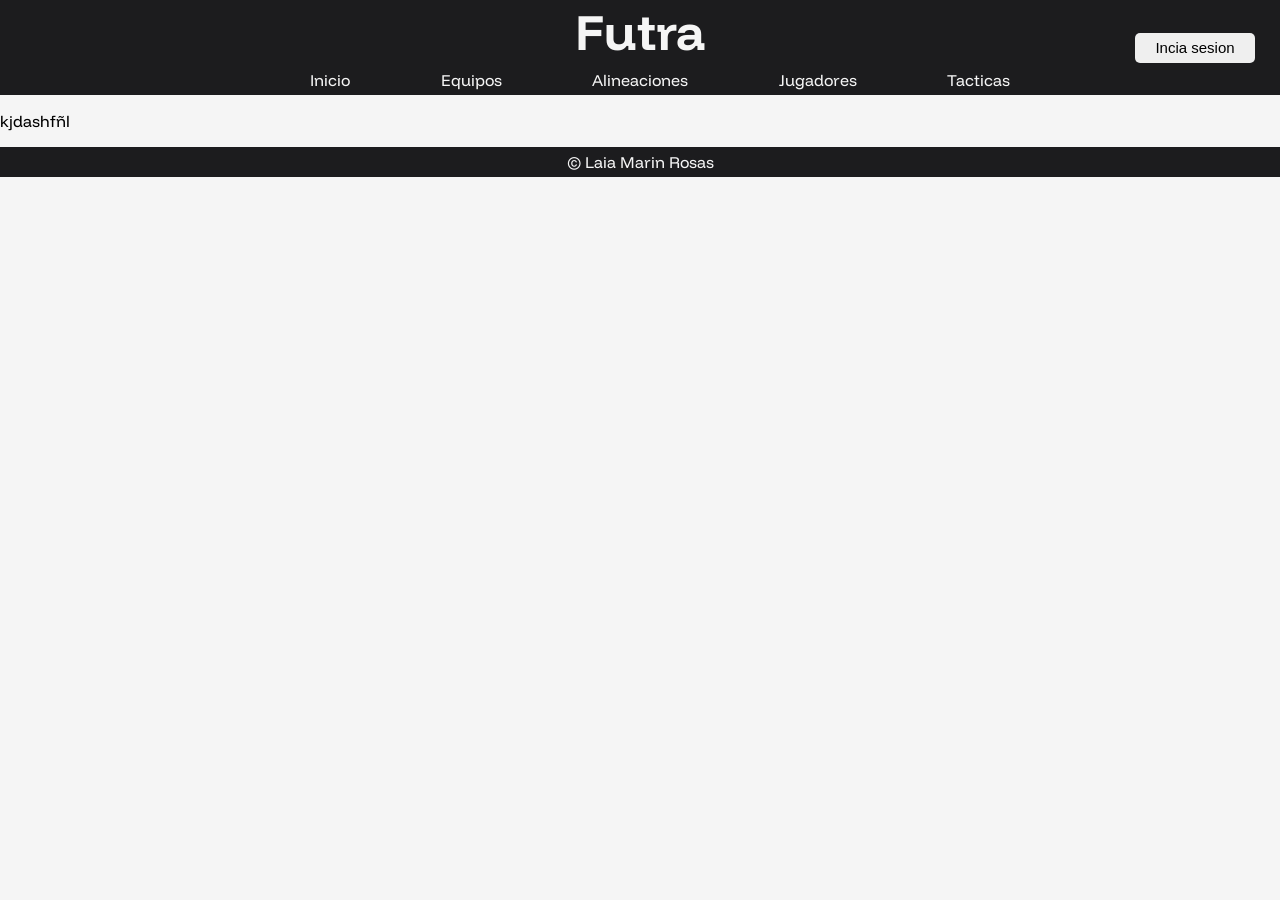
==== index.html @ 4d3b50c3 "headerIndex_cssComentado" ====
<!DOCTYPE html>
<html lang="en">
<head>
    <meta charset="UTF-8">
    <meta name="viewport" content="width=device-width, initial-scale=1.0">
    <title>Futra</title>
    <link rel="preconnect" href="https://fonts.googleapis.com">
    <link rel="preconnect" href="https://fonts.gstatic.com" crossorigin>
    <link href="https://fonts.googleapis.com/css2?family=Funnel+Display&display=swap" rel="stylesheet">
    <link rel="stylesheet" href="styles.css">
</head>
<body>
    <header>
        <section class="section1_headerIncio">
            <a href="index.html"><h1>Futra</h1></a>
            
            <nav>
                <ul class="li_nav">
                    <a href="index.html"><li>Inicio</li></a>
                    <a href="equipos.html"><li>Equipos</li></a>
                    <a href="alineaciones.html"><li>Alineaciones</li></a>
                    <a href="jugadores.html"><li>Jugadores</li></a>
                    <a href="tacticas.html"><li>Tacticas</li></a>
                </ul>
            </nav>
        </section>
        
        <button class="button_incioSesion">Incia sesion</button>
    </header>

    <main>
        <p>kjdashfñl</p>
    </main>

    <footer>
        <p class="p_footer">© Laia Marin Rosas</p>
    </footer>
</body>
</html>
---- styles.css ----
body {
    margin: 0;
    font-family: "Funnel Display", sans-serif;
    background-color: whitesmoke;
}

/*header*/
header {
    background-color: #1C1C1E;
    color: whitesmoke;
    margin: 0;
    display: flex;
    justify-content: center;
    align-items: center;
    position: relative; /*para poner el boton a la derecha*/
}

.section1_headerIncio {
    width: 700px;
    display: flex;
    flex-direction: column;
    align-items: center;
    justify-content: center;
}

.section1_headerIncio a { /*para quitar el estilo de los enlaces*/
    text-decoration: none;
    color: whitesmoke;
}

h1 {
    font-size: 50px;
    margin: 0;
    text-decoration: none;
    color: whitesmoke;
}

.button_incioSesion {
    height: 30px;
    width: 120px;
    font-size: 15px;
    border-radius: 5px;
    position: absolute; /*para poner el boton a la derecha*/
    top: 5;
    right: 0;
    margin-right: 25px;
    border-style: none; /*quitar el estilo del borde del boton*/
}

button:hover { /*añadir hover al boton*/
    cursor: pointer;
    background-color: #d4d4d4;
}

.li_nav {
    width: 700px;
    margin-top: 7px;
    margin-bottom: 5px;
    list-style: none;
    text-decoration: none;
    display: flex;
    justify-content: space-between;
}


/*main*/



/*footer*/
footer {
    background-color: #1C1C1E;
    color: whitesmoke;
    margin: 0;
}

.p_footer {
    margin: 0;
    padding: 5px;
    display: flex;
    justify-content: center;
}
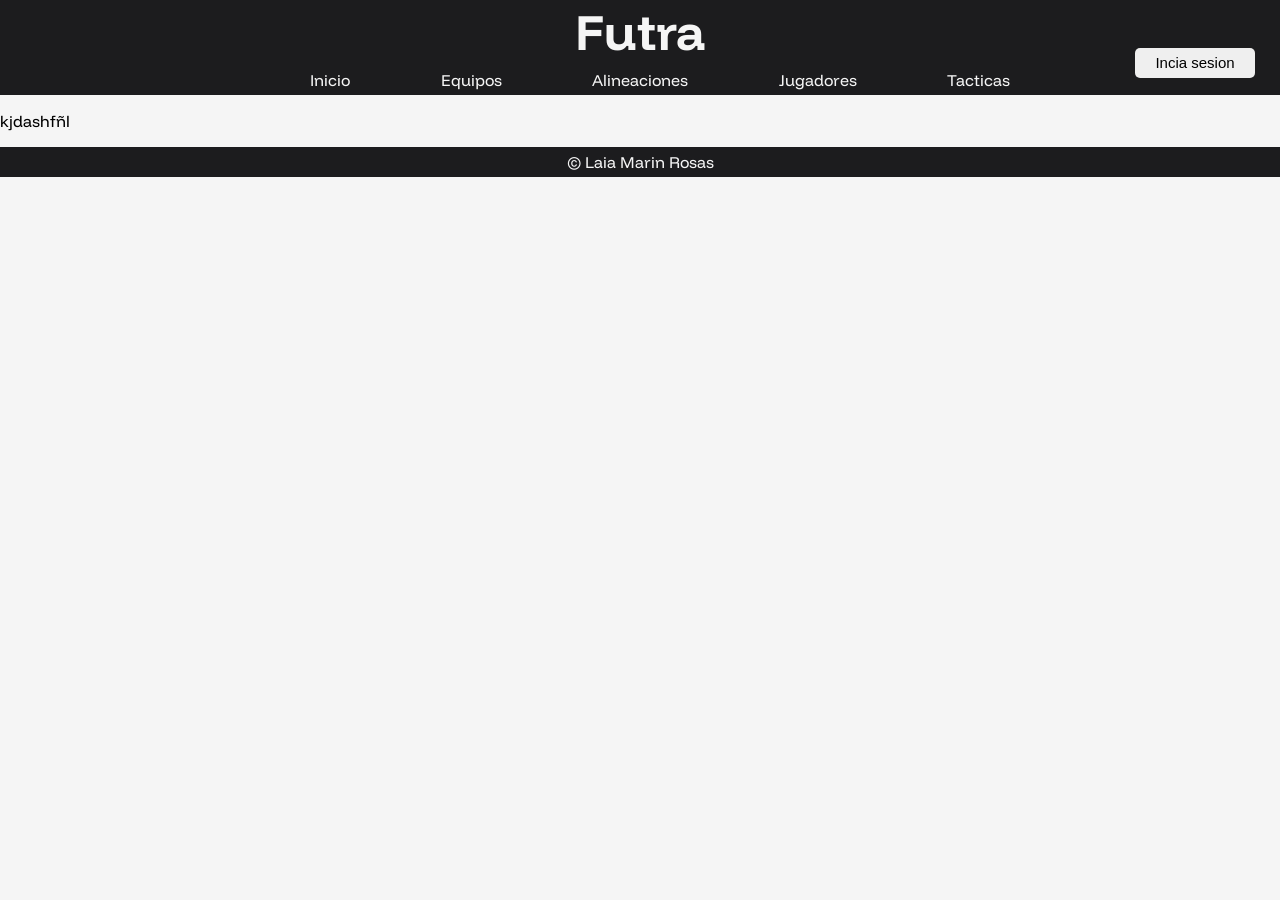
==== commit b034fb04: "inicioSesion_anadido" ====
--- a/index.html
+++ b/index.html
@@ -17,15 +17,15 @@
             <nav>
                 <ul class="li_nav">
                     <a href="index.html"><li>Inicio</li></a>
-                    <a href="equipos.html"><li>Equipos</li></a>
-                    <a href="alineaciones.html"><li>Alineaciones</li></a>
-                    <a href="jugadores.html"><li>Jugadores</li></a>
-                    <a href="tacticas.html"><li>Tacticas</li></a>
+                    <a href="equipos_pack/equipos.html"><li>Equipos</li></a>
+                    <a href="alineaciones_pack/alineaciones.html"><li>Alineaciones</li></a>
+                    <a href="jugadores_pack/jugadores.html"><li>Jugadores</li></a>
+                    <a href="tacticas_pack/tacticas.html"><li>Tacticas</li></a>
                 </ul>
             </nav>
         </section>
         
-        <button class="button_incioSesion">Incia sesion</button>
+        <a href="inicioSesion_pack/inicioSesion.html"><button class="button_incioSesion">Incia sesion</button></a>
     </header>
 
     <main>
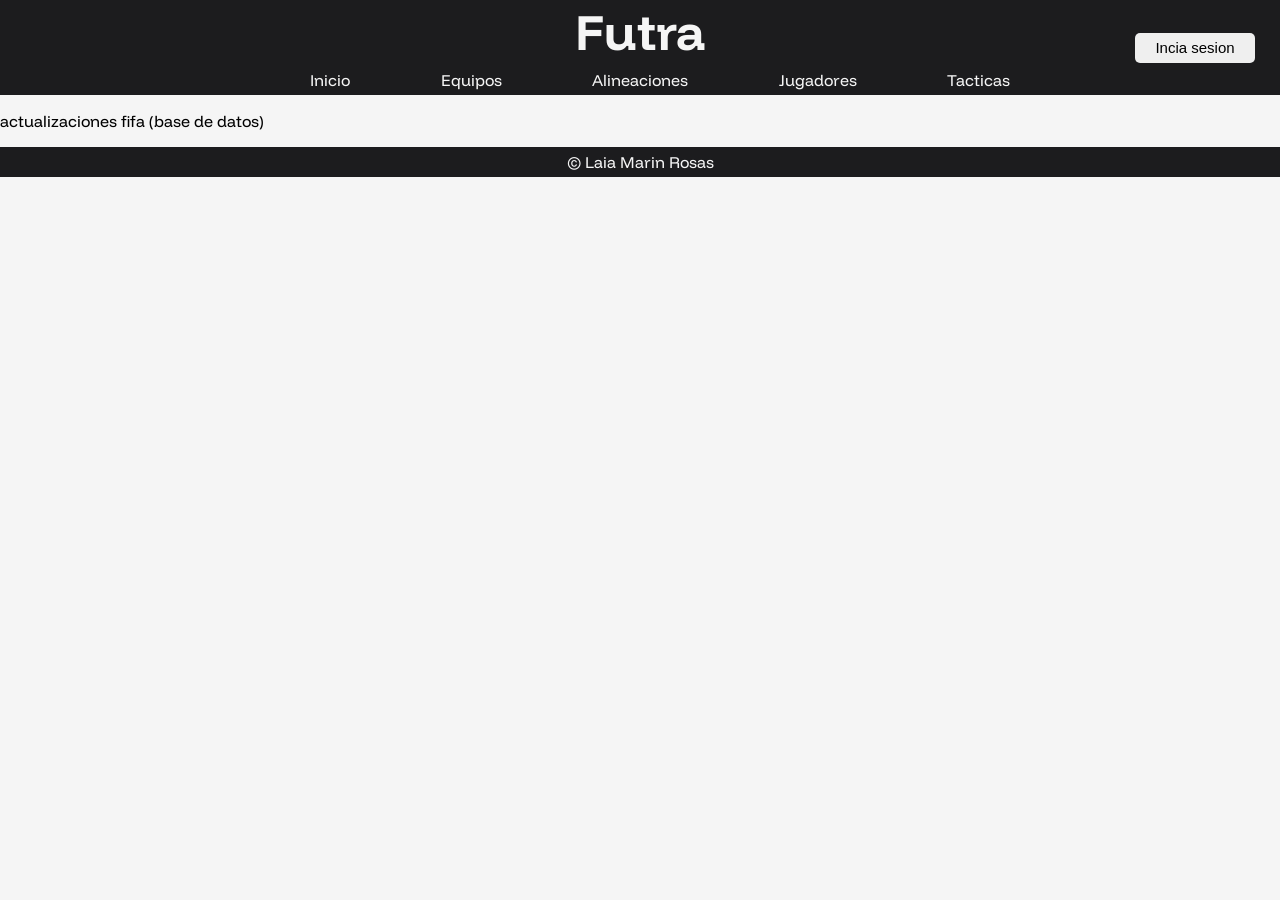
==== commit a18394b6: "actualizacion" ====
--- a/index.html
+++ b/index.html
@@ -29,7 +29,7 @@
     </header>
 
     <main>
-        <p>kjdashfñl</p>
+        <p>actualizaciones fifa (base de datos)</p>
     </main>
 
     <footer>
--- a/styles.css
+++ b/styles.css
@@ -43,6 +43,7 @@
     position: absolute; /*para poner el boton a la derecha*/
     top: 5;
     right: 0;
+    margin-top: -15px;
     margin-right: 25px;
     border-style: none; /*quitar el estilo del borde del boton*/
 }
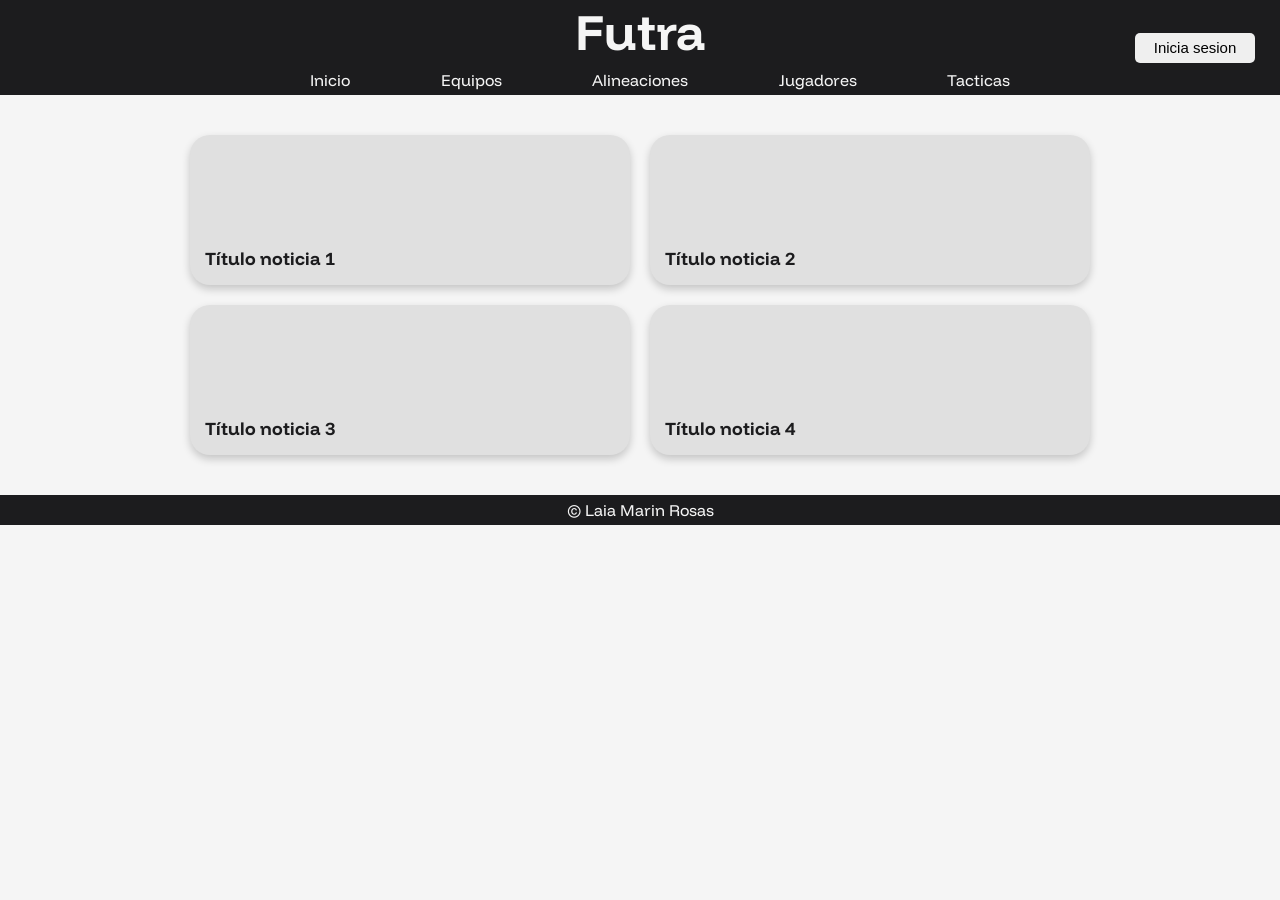
==== commit 119bd3bd: "incio_base" ====
--- a/index.html
+++ b/index.html
@@ -13,7 +13,6 @@
     <header>
         <section class="section1_headerIncio">
             <a href="index.html"><h1>Futra</h1></a>
-            
             <nav>
                 <ul class="li_nav">
                     <a href="index.html"><li>Inicio</li></a>
@@ -24,12 +23,29 @@
                 </ul>
             </nav>
         </section>
-        
-        <a href="inicioSesion_pack/inicioSesion.html"><button class="button_incioSesion">Incia sesion</button></a>
+        <a href="inicioSesion_pack/inicioSesion.html"><button class="button_incioSesion">Inicia sesion</button></a>
     </header>
 
     <main>
-        <p>actualizaciones fifa (base de datos)</p>
+        <section class="container_noticias">
+
+            <div class="noticia">
+                <p class="noticia_titulo">Título noticia 1</p>
+            </div>
+
+            <div class="noticia">
+                <p class="noticia_titulo">Título noticia 2</p>
+            </div>
+
+            <div class="noticia">
+                <p class="noticia_titulo">Título noticia 3</p>
+            </div>
+
+            <div class="noticia">
+                <p class="noticia_titulo">Título noticia 4</p>
+            </div>
+
+        </section>
     </main>
 
     <footer>
--- a/styles.css
+++ b/styles.css
@@ -12,7 +12,7 @@
     display: flex;
     justify-content: center;
     align-items: center;
-    position: relative; /*para poner el boton a la derecha*/
+    position: relative;
 }
 
 .section1_headerIncio {
@@ -23,7 +23,7 @@
     justify-content: center;
 }
 
-.section1_headerIncio a { /*para quitar el estilo de los enlaces*/
+.section1_headerIncio a {
     text-decoration: none;
     color: whitesmoke;
 }
@@ -31,7 +31,6 @@
 h1 {
     font-size: 50px;
     margin: 0;
-    text-decoration: none;
     color: whitesmoke;
 }
 
@@ -40,15 +39,15 @@
     width: 120px;
     font-size: 15px;
     border-radius: 5px;
-    position: absolute; /*para poner el boton a la derecha*/
+    position: absolute;
     top: 5;
     right: 0;
+    margin-right: 25px;
+    border-style: none;
     margin-top: -15px;
-    margin-right: 25px;
-    border-style: none; /*quitar el estilo del borde del boton*/
 }
 
-button:hover { /*añadir hover al boton*/
+button:hover {
     cursor: pointer;
     background-color: #d4d4d4;
 }
@@ -58,15 +57,48 @@
     margin-top: 7px;
     margin-bottom: 5px;
     list-style: none;
-    text-decoration: none;
     display: flex;
     justify-content: space-between;
 }
 
+/*main*/
+main {
+    display: flex;
+    justify-content: center;
+    padding: 40px;
+}
 
-/*main*/
+.container_noticias {
+    display: grid;
+    grid-template-columns: 1fr 1fr;
+    gap: 20px;
+    width: 900px;
+}
 
+.noticia {
+    background-color: #E0E0E0;
+    height: 150px;
+    border-radius: 20px;
+    box-shadow: 0px 4px 8px rgba(0, 0, 0, 0.2);
+    display: flex;
+    align-items: flex-end;
+    padding: 15px;
+    cursor: pointer;
+    transition: transform 0.4s ease-in-out;
+    box-sizing: border-box;
+}
 
+.noticia:hover {
+    background-color: #CFCFCF;
+    transform: scale(1.02);
+}
+
+.noticia_titulo {
+    font-size: 18px;
+    margin: 0;
+    color: #1C1C1E;
+    font-weight: bold;
+}
 
 /*footer*/
 footer {
@@ -80,4 +112,4 @@
     padding: 5px;
     display: flex;
     justify-content: center;
-}
+}
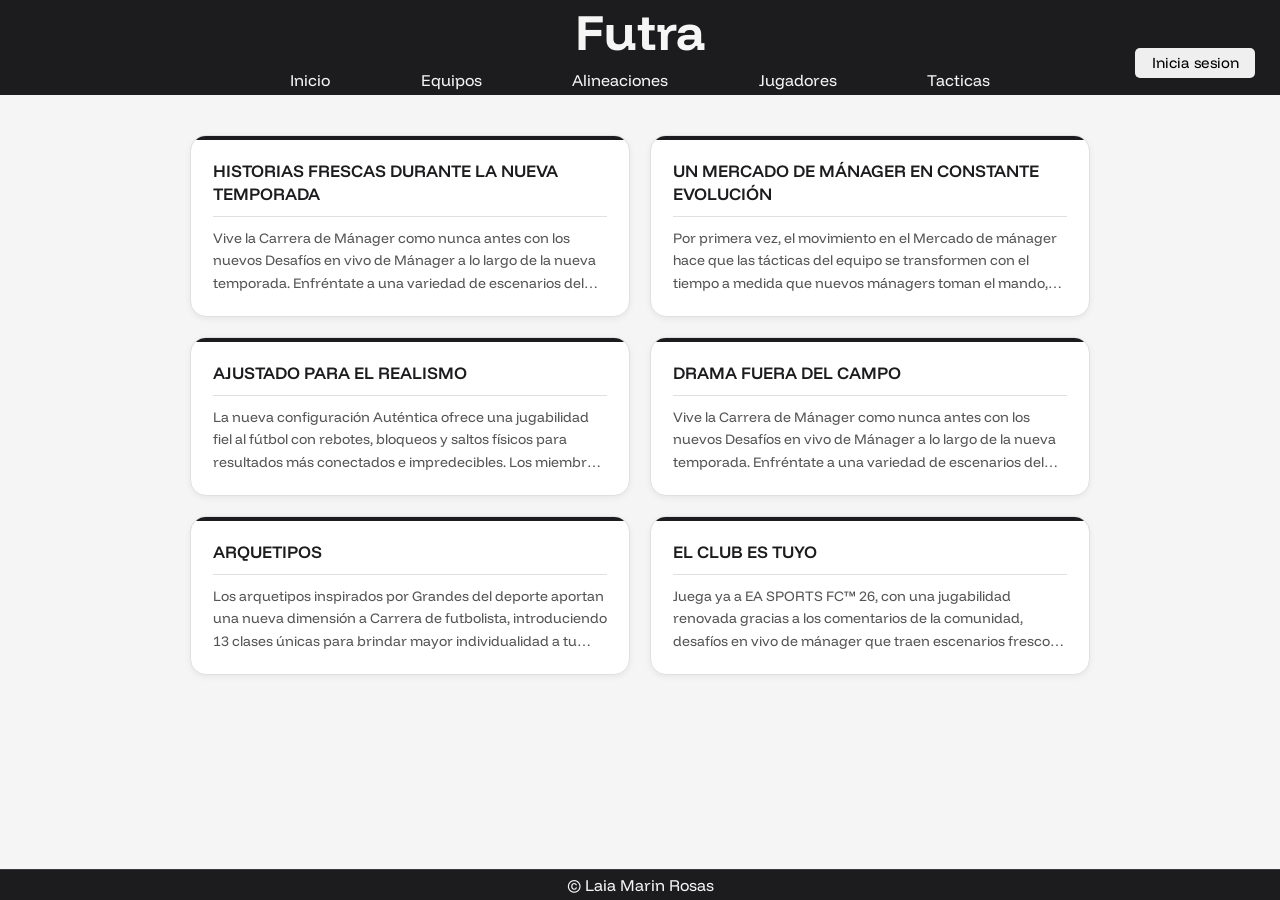
==== commit cea36ee7: "inicio_okBase" ====
--- a/index.html
+++ b/index.html
@@ -11,10 +11,10 @@
 </head>
 <body>
     <header>
-        <section class="section1_headerIncio">
+        <section class="section1_header_inicio">
             <a href="index.html"><h1>Futra</h1></a>
             <nav>
-                <ul class="li_nav">
+                <ul class="lista_nav">
                     <a href="index.html"><li>Inicio</li></a>
                     <a href="equipos_pack/equipos.html"><li>Equipos</li></a>
                     <a href="alineaciones_pack/alineaciones.html"><li>Alineaciones</li></a>
@@ -23,26 +23,64 @@
                 </ul>
             </nav>
         </section>
-        <a href="inicioSesion_pack/inicioSesion.html"><button class="button_incioSesion">Inicia sesion</button></a>
+        <a href="inicioSesion_pack/inicioSesion.html"><button class="boton_sesion">Inicia sesion</button></a>
     </header>
 
     <main>
-        <section class="container_noticias">
+        <section class="contenedor_noticias">
 
             <div class="noticia">
-                <p class="noticia_titulo">Título noticia 1</p>
+                <div class="noticia_acento"></div>
+                <div class="noticia_cuerpo">
+                    <h2 class="noticia_titulo">HISTORIAS FRESCAS DURANTE LA NUEVA TEMPORADA</h2>
+                    <div class="noticia_divisor"></div>
+                    <p class="noticia_texto">Vive la Carrera de Mánager como nunca antes con los nuevos Desafíos en vivo de Mánager a lo largo de la nueva temporada. Enfréntate a una variedad de escenarios del mundo real y líneas narrativas alternativas, desde sobrevivir 5 partidos hasta lograr un triplete histórico.</p>
+                </div>
             </div>
 
             <div class="noticia">
-                <p class="noticia_titulo">Título noticia 2</p>
+                <div class="noticia_acento"></div>
+                <div class="noticia_cuerpo">
+                    <h2 class="noticia_titulo">UN MERCADO DE MÁNAGER EN CONSTANTE EVOLUCIÓN</h2>
+                    <div class="noticia_divisor"></div>
+                    <p class="noticia_texto">Por primera vez, el movimiento en el Mercado de mánager hace que las tácticas del equipo se transformen con el tiempo a medida que nuevos mánagers toman el mando, cambiando la dinámica de cada nueva temporada y creando una experiencia de Carrera más auténtica.</p>
+                </div>
             </div>
 
             <div class="noticia">
-                <p class="noticia_titulo">Título noticia 3</p>
+                <div class="noticia_acento"></div>
+                <div class="noticia_cuerpo">
+                    <h2 class="noticia_titulo">AJUSTADO PARA EL REALISMO</h2>
+                    <div class="noticia_divisor"></div>
+                    <p class="noticia_texto">La nueva configuración Auténtica ofrece una jugabilidad fiel al fútbol con rebotes, bloqueos y saltos físicos para resultados más conectados e impredecibles. Los miembros de equipo serán más responsables posicionalmente, mientras que las entradas, cabezazos y córners coinciden con las tasas de éxito del mundo real.</p>
+                </div>
             </div>
 
             <div class="noticia">
-                <p class="noticia_titulo">Título noticia 4</p>
+                <div class="noticia_acento"></div>
+                <div class="noticia_cuerpo">
+                    <h2 class="noticia_titulo">DRAMA FUERA DEL CAMPO</h2>
+                    <div class="noticia_divisor"></div>
+                    <p class="noticia_texto">Vive la Carrera de Mánager como nunca antes con los nuevos Desafíos en vivo de Mánager a lo largo de la nueva temporada. Enfréntate a una variedad de escenarios del mundo real y líneas narrativas alternativas, desde sobrevivir 5 partidos hasta lograr un triplete histórico.</p>
+                </div>
+            </div>
+
+            <div class="noticia">
+                <div class="noticia_acento"></div>
+                <div class="noticia_cuerpo">
+                    <h2 class="noticia_titulo">ARQUETIPOS</h2>
+                    <div class="noticia_divisor"></div>
+                    <p class="noticia_texto">Los arquetipos inspirados por Grandes del deporte aportan una nueva dimensión a Carrera de futbolista, introduciendo 13 clases únicas para brindar mayor individualidad a tu personalización y progresión. Gana EXP de arquetipo, mejora atributos y desbloquea nuevas ventajas de arquetipo para darle a tu futbolista una sensación distintiva en el campo.</p>
+                </div>
+            </div>
+
+            <div class="noticia">
+                <div class="noticia_acento"></div>
+                <div class="noticia_cuerpo">
+                    <h2 class="noticia_titulo">EL CLUB ES TUYO</h2>
+                    <div class="noticia_divisor"></div>
+                    <p class="noticia_texto">Juega ya a EA SPORTS FC™ 26, con una jugabilidad renovada gracias a los comentarios de la comunidad, desafíos en vivo de mánager que traen escenarios frescos a la nueva temporada y arquetipos inspirados en estrellas del fútbol.</p>
+                </div>
             </div>
 
         </section>
@@ -51,5 +89,7 @@
     <footer>
         <p class="p_footer">© Laia Marin Rosas</p>
     </footer>
+
+    <script src="index.js"></script>
 </body>
 </html>
--- a/styles.css
+++ b/styles.css
@@ -4,7 +4,7 @@
     background-color: whitesmoke;
 }
 
-/*header*/
+/* header */
 header {
     background-color: #1C1C1E;
     color: whitesmoke;
@@ -15,7 +15,7 @@
     position: relative;
 }
 
-.section1_headerIncio {
+.section1_header_inicio {
     width: 700px;
     display: flex;
     flex-direction: column;
@@ -23,7 +23,7 @@
     justify-content: center;
 }
 
-.section1_headerIncio a {
+.section1_header_inicio a {
     text-decoration: none;
     color: whitesmoke;
 }
@@ -34,41 +34,49 @@
     color: whitesmoke;
 }
 
-.button_incioSesion {
+.boton_sesion {
     height: 30px;
     width: 120px;
     font-size: 15px;
     border-radius: 5px;
     position: absolute;
-    top: 5;
-    right: 0;
-    margin-right: 25px;
-    border-style: none;
-    margin-top: -15px;
+    right: 25px;
+    border: none;
+    font-family: "Funnel Display", sans-serif;
 }
 
-button:hover {
+.boton_sesion:hover {
     cursor: pointer;
     background-color: #d4d4d4;
 }
 
-.li_nav {
+.lista_nav {
     width: 700px;
     margin-top: 7px;
     margin-bottom: 5px;
     list-style: none;
     display: flex;
     justify-content: space-between;
+    padding: 0;
 }
 
-/*main*/
+.lista_nav a {
+    text-decoration: none;
+    color: whitesmoke;
+}
+
+.lista_nav a:hover li {
+    color: #d4d4d4;
+}
+
+/* main */
 main {
     display: flex;
     justify-content: center;
     padding: 40px;
 }
 
-.container_noticias {
+.contenedor_noticias {
     display: grid;
     grid-template-columns: 1fr 1fr;
     gap: 20px;
@@ -76,35 +84,69 @@
 }
 
 .noticia {
-    background-color: #E0E0E0;
-    height: 150px;
-    border-radius: 20px;
-    box-shadow: 0px 4px 8px rgba(0, 0, 0, 0.2);
+    background-color: #ffffff;
+    border: 1px solid #e0e0e0;
+    border-radius: 16px;
+    overflow: hidden;
     display: flex;
-    align-items: flex-end;
-    padding: 15px;
+    flex-direction: column;
     cursor: pointer;
-    transition: transform 0.4s ease-in-out;
+    box-shadow: 0px 2px 6px rgba(0, 0, 0, 0.06);
+    transition: transform 0.25s ease, box-shadow 0.25s ease;
     box-sizing: border-box;
 }
 
 .noticia:hover {
-    background-color: #CFCFCF;
-    transform: scale(1.02);
+    transform: translateY(-4px);
+    box-shadow: 0px 8px 20px rgba(0, 0, 0, 0.12);
+}
+
+.noticia_acento {
+    height: 4px;
+    background-color: #1C1C1E;
+}
+
+.noticia_cuerpo {
+    padding: 20px 22px 22px;
+    display: flex;
+    flex-direction: column;
+    gap: 10px;
 }
 
 .noticia_titulo {
-    font-size: 18px;
+    font-size: 17px;
+    font-weight: 600;
+    color: #1C1C1E;
     margin: 0;
-    color: #1C1C1E;
-    font-weight: bold;
+    line-height: 1.35;
 }
 
-/*footer*/
+.noticia_divisor {
+    height: 1px;
+    background-color: #e0e0e0;
+}
+
+.noticia_texto {
+    font-size: 14px;
+    color: #555;
+    line-height: 1.6;
+    margin: 0;
+    display: -webkit-box;
+    -webkit-line-clamp: 3;
+    -webkit-box-orient: vertical;
+    overflow: hidden;
+}
+
+/* footer */
 footer {
     background-color: #1C1C1E;
     color: whitesmoke;
     margin: 0;
+    position: fixed;
+    bottom: 0;
+    left: 0;
+    width: 100%;
+    border-top: solid 1px #3A3A3C;
 }
 
 .p_footer {
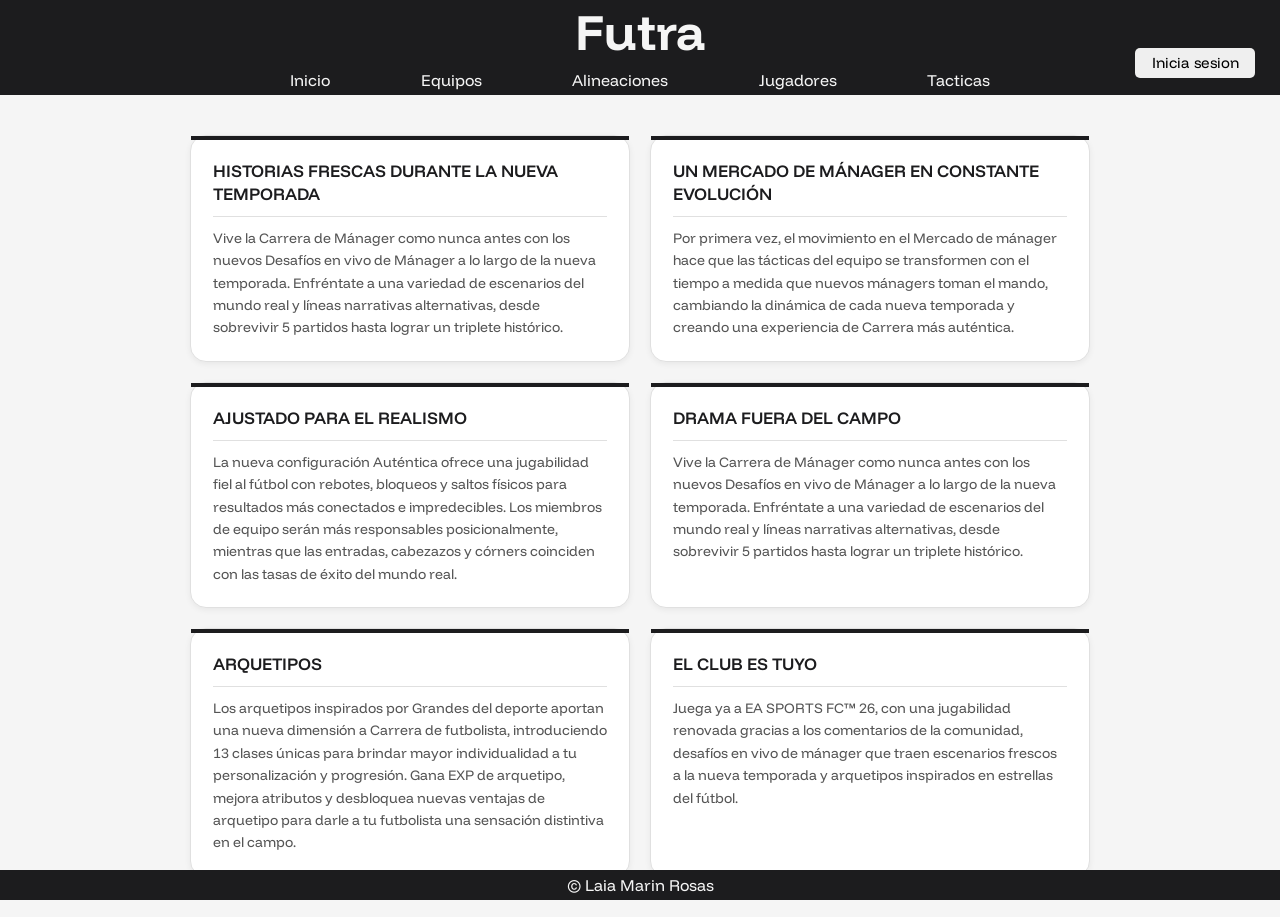
==== commit 9de148db: "inicioCoemnatdo" ====
--- a/index.html
+++ b/index.html
@@ -13,7 +13,7 @@
     <header>
         <section class="section1_header_inicio">
             <a href="index.html"><h1>Futra</h1></a>
-            <nav>
+            <nav> 
                 <ul class="lista_nav">
                     <a href="index.html"><li>Inicio</li></a>
                     <a href="equipos_pack/equipos.html"><li>Equipos</li></a>
@@ -33,7 +33,7 @@
                 <div class="noticia_acento"></div>
                 <div class="noticia_cuerpo">
                     <h2 class="noticia_titulo">HISTORIAS FRESCAS DURANTE LA NUEVA TEMPORADA</h2>
-                    <div class="noticia_divisor"></div>
+                    <div class="noticia_divisor"></div> <!--linea para dividir tiulo y texto-->
                     <p class="noticia_texto">Vive la Carrera de Mánager como nunca antes con los nuevos Desafíos en vivo de Mánager a lo largo de la nueva temporada. Enfréntate a una variedad de escenarios del mundo real y líneas narrativas alternativas, desde sobrevivir 5 partidos hasta lograr un triplete histórico.</p>
                 </div>
             </div>
@@ -42,7 +42,7 @@
                 <div class="noticia_acento"></div>
                 <div class="noticia_cuerpo">
                     <h2 class="noticia_titulo">UN MERCADO DE MÁNAGER EN CONSTANTE EVOLUCIÓN</h2>
-                    <div class="noticia_divisor"></div>
+                    <div class="noticia_divisor"></div><!--linea para dividir tiulo y texto-->
                     <p class="noticia_texto">Por primera vez, el movimiento en el Mercado de mánager hace que las tácticas del equipo se transformen con el tiempo a medida que nuevos mánagers toman el mando, cambiando la dinámica de cada nueva temporada y creando una experiencia de Carrera más auténtica.</p>
                 </div>
             </div>
@@ -51,7 +51,7 @@
                 <div class="noticia_acento"></div>
                 <div class="noticia_cuerpo">
                     <h2 class="noticia_titulo">AJUSTADO PARA EL REALISMO</h2>
-                    <div class="noticia_divisor"></div>
+                    <div class="noticia_divisor"></div><!--linea para dividir tiulo y texto-->
                     <p class="noticia_texto">La nueva configuración Auténtica ofrece una jugabilidad fiel al fútbol con rebotes, bloqueos y saltos físicos para resultados más conectados e impredecibles. Los miembros de equipo serán más responsables posicionalmente, mientras que las entradas, cabezazos y córners coinciden con las tasas de éxito del mundo real.</p>
                 </div>
             </div>
@@ -60,7 +60,7 @@
                 <div class="noticia_acento"></div>
                 <div class="noticia_cuerpo">
                     <h2 class="noticia_titulo">DRAMA FUERA DEL CAMPO</h2>
-                    <div class="noticia_divisor"></div>
+                    <div class="noticia_divisor"></div><!--linea para dividir tiulo y texto-->
                     <p class="noticia_texto">Vive la Carrera de Mánager como nunca antes con los nuevos Desafíos en vivo de Mánager a lo largo de la nueva temporada. Enfréntate a una variedad de escenarios del mundo real y líneas narrativas alternativas, desde sobrevivir 5 partidos hasta lograr un triplete histórico.</p>
                 </div>
             </div>
@@ -69,7 +69,7 @@
                 <div class="noticia_acento"></div>
                 <div class="noticia_cuerpo">
                     <h2 class="noticia_titulo">ARQUETIPOS</h2>
-                    <div class="noticia_divisor"></div>
+                    <div class="noticia_divisor"></div><!--linea para dividir tiulo y texto-->
                     <p class="noticia_texto">Los arquetipos inspirados por Grandes del deporte aportan una nueva dimensión a Carrera de futbolista, introduciendo 13 clases únicas para brindar mayor individualidad a tu personalización y progresión. Gana EXP de arquetipo, mejora atributos y desbloquea nuevas ventajas de arquetipo para darle a tu futbolista una sensación distintiva en el campo.</p>
                 </div>
             </div>
@@ -78,7 +78,7 @@
                 <div class="noticia_acento"></div>
                 <div class="noticia_cuerpo">
                     <h2 class="noticia_titulo">EL CLUB ES TUYO</h2>
-                    <div class="noticia_divisor"></div>
+                    <div class="noticia_divisor"></div><!--linea para dividir tiulo y texto-->
                     <p class="noticia_texto">Juega ya a EA SPORTS FC™ 26, con una jugabilidad renovada gracias a los comentarios de la comunidad, desafíos en vivo de mánager que traen escenarios frescos a la nueva temporada y arquetipos inspirados en estrellas del fútbol.</p>
                 </div>
             </div>
--- a/styles.css
+++ b/styles.css
@@ -1,5 +1,5 @@
 body {
-    margin: 0;
+    margin: 0; /*elimina los margenes del navegador*/
     font-family: "Funnel Display", sans-serif;
     background-color: whitesmoke;
 }
@@ -10,21 +10,21 @@
     color: whitesmoke;
     margin: 0;
     display: flex;
-    justify-content: center;
-    align-items: center;
-    position: relative;
+    justify-content: center; /*centra horizontalmente*/
+    align-items: center; /*centra verticalmente*/
+    position: relative; /*como un fondo para los absolute*/
 }
 
 .section1_header_inicio {
     width: 700px;
     display: flex;
-    flex-direction: column;
-    align-items: center;
-    justify-content: center;
+    flex-direction: column; /*justificar en columna*/
+    align-items: center; 
+    justify-content: center; 
 }
 
 .section1_header_inicio a {
-    text-decoration: none;
+    text-decoration: none; /*quitar subrayado*/
     color: whitesmoke;
 }
 
@@ -39,22 +39,22 @@
     width: 120px;
     font-size: 15px;
     border-radius: 5px;
-    position: absolute;
+    position: absolute; /*se meve libre por el relative*/
     right: 25px;
     border: none;
     font-family: "Funnel Display", sans-serif;
 }
 
 .boton_sesion:hover {
-    cursor: pointer;
-    background-color: #d4d4d4;
+    cursor: pointer; /*cambia el sursor*/
+    background-color: #d4d4d4; /*cambia el color al pasar el raton*/
 }
 
 .lista_nav {
     width: 700px;
     margin-top: 7px;
     margin-bottom: 5px;
-    list-style: none;
+    list-style: none; /*quita los puntos de la lista*/
     display: flex;
     justify-content: space-between;
     padding: 0;
@@ -65,10 +65,6 @@
     color: whitesmoke;
 }
 
-.lista_nav a:hover li {
-    color: #d4d4d4;
-}
-
 /* main */
 main {
     display: flex;
@@ -77,9 +73,9 @@
 }
 
 .contenedor_noticias {
-    display: grid;
-    grid-template-columns: 1fr 1fr;
-    gap: 20px;
+    display: grid; /* activa grid (es como una cuadricula para controlar filas y columnas a la vez)*/
+    grid-template-columns: 1fr 1fr; /* crea 2 columnas iguales */
+    gap: 20px; 
     width: 900px;
 }
 
@@ -87,18 +83,16 @@
     background-color: #ffffff;
     border: 1px solid #e0e0e0;
     border-radius: 16px;
-    overflow: hidden;
     display: flex;
-    flex-direction: column;
-    cursor: pointer;
-    box-shadow: 0px 2px 6px rgba(0, 0, 0, 0.06);
-    transition: transform 0.25s ease, box-shadow 0.25s ease;
-    box-sizing: border-box;
+    flex-direction: column; /*lo pone en columna*/
+    cursor: pointer; /*forma del cursor*/
+    box-shadow: 0px 2px 6px rgba(0, 0, 0, 0.06); /*sombra*/
+    transition: transform 0.25s ease, box-shadow 0.25s ease; /*animacion*/
 }
 
 .noticia:hover {
-    transform: translateY(-4px);
-    box-shadow: 0px 8px 20px rgba(0, 0, 0, 0.12);
+    transform: translateY(-4px); /*mueve la targeta 4px arriba*/
+    box-shadow: 0px 8px 20px rgba(0, 0, 0, 0.12); /*augmenta la sombra*/
 }
 
 .noticia_acento {
@@ -118,7 +112,7 @@
     font-weight: 600;
     color: #1C1C1E;
     margin: 0;
-    line-height: 1.35;
+    line-height: 1.35; /*espacio entre lineas*/
 }
 
 .noticia_divisor {
@@ -131,10 +125,6 @@
     color: #555;
     line-height: 1.6;
     margin: 0;
-    display: -webkit-box;
-    -webkit-line-clamp: 3;
-    -webkit-box-orient: vertical;
-    overflow: hidden;
 }
 
 /* footer */
@@ -142,11 +132,10 @@
     background-color: #1C1C1E;
     color: whitesmoke;
     margin: 0;
-    position: fixed;
-    bottom: 0;
+    position: fixed; /*deja el footer fijo*/
+    bottom: 0; /*deja el footer abajo*/
     left: 0;
-    width: 100%;
-    border-top: solid 1px #3A3A3C;
+    width: 100%; /*ocupa todo el ancho*/
 }
 
 .p_footer {
